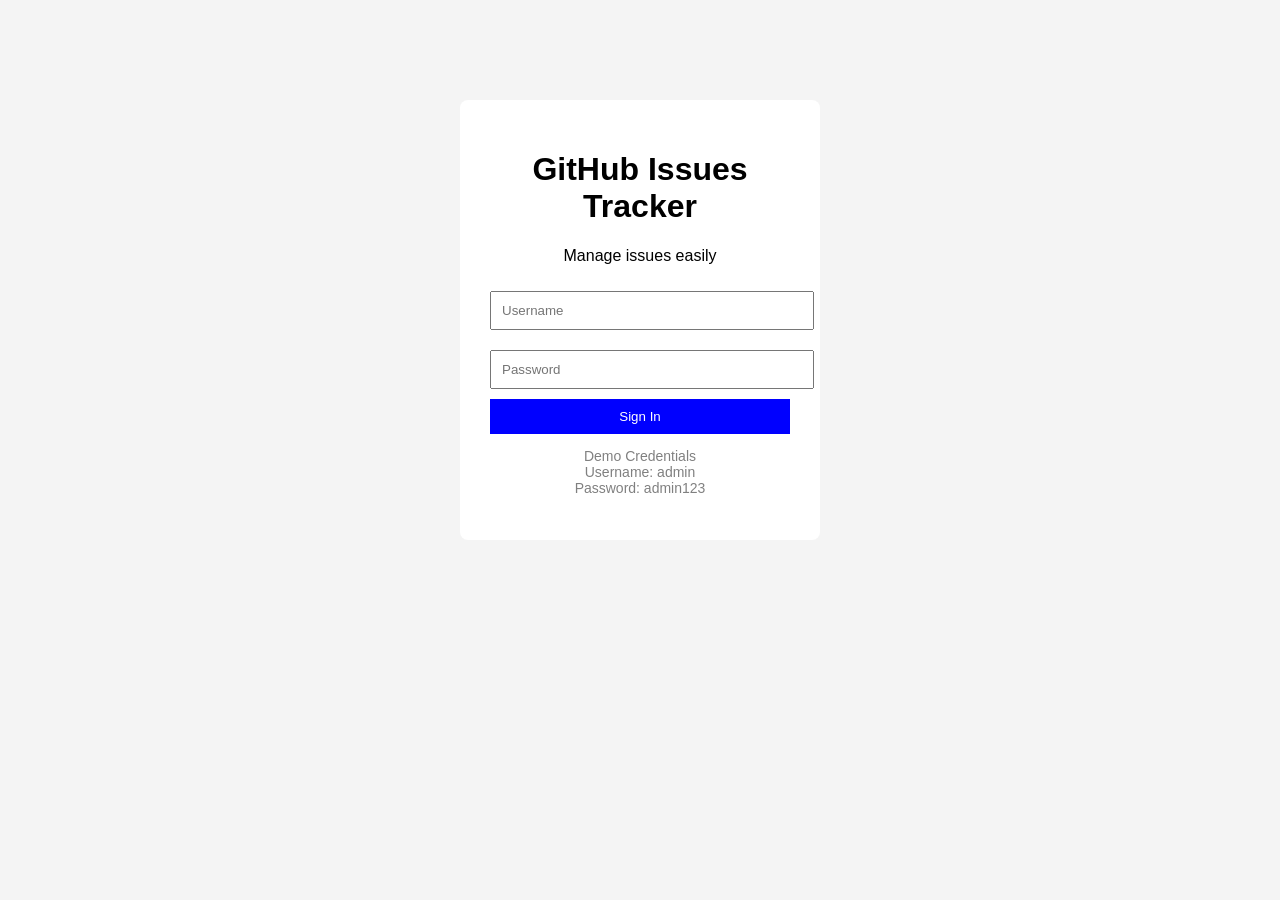
==== dashboard.html @ 30700deb "login page design properly" ====
<!DOCTYPE html>
    <html lang="en">
    <head>
        <meta charset="UTF-8">
        <meta name="viewport" content="width=device-width, initial-scale=1.0">
      <title>Issues Dashboard</title>
<link rel="stylesheet" href="style/style.css">
</head>

<body>

<nav class="navbar">

<h2>Issues Tracker</h2>

<div class="search-box">

<input type="text" id="searchInput" placeholder="Search issues">

<button onclick="searchIssues()">Search</button>

</div>

</nav>

<!-- Tabs -->

<div class="tabs">

<button onclick="loadIssues('all')" id="allBtn">All</button>

<button onclick="loadIssues('open')" id="openBtn">Open</button>

<button onclick="loadIssues('closed')" id="closedBtn">Closed</button>

</div>

<!-- Loader -->

<div id="loader">Loading...</div>

<!-- Issues container -->

<div id="issuesContainer" class="grid"></div>


<!-- Modal -->

<div id="issueModal" class="modal">

<div class="modal-content">

<span class="close" onclick="closeModal()">X</span>

<div id="modalBody"></div>

</div>

</div>

<script src="script/app.js"></script>

</body>
</html>
---- style/style.css ----
body{
font-family:Arial;
margin:0;
background:#f4f4f4;
}

/* login */

.login-container{
width:300px;
margin:100px auto;
background:white;
padding:30px;
border-radius:8px;
text-align:center;
}

.login-container input{
width:100%;
padding:10px;
margin:10px 0;
}

.login-container button{
padding:10px;
width:100%;
background:blue;
color:white;
border:none;
}

.demo{
font-size:14px;
color:gray;
}

/* navbar */

.navbar{
display:flex;
justify-content:space-between;
align-items:center;
padding:15px;
background: white;
color: black;
}

.search-box input{
padding:8px;
}

.search-box button{
padding:8px;
}

/* tabs */

.tabs{
text-align:center;
margin:20px;
}

.tabs button{
padding:10px 20px;
margin:5px;
cursor:pointer;
}

/* loader */

#loader{
display:none;
text-align:center;
font-size:20px;
}

/* grid */

.grid{
display:grid;
grid-template-columns:repeat(4,1fr);
gap:20px;
padding:20px;
}

/* cards */

.card{
background:white;
padding:15px;
border-radius:6px;
cursor:pointer;
}

.card:hover{
transform:scale(1.02);
}

/* modal */

.modal{
display:none;
position:fixed;
top:0;
left:0;
width:100%;
height:100%;
background:rgba(0,0,0,0.6);
}

.modal-content{
background:white;
margin:10% auto;
padding:20px;
width:400px;
border-radius:8px;
}

.close{
float:right;
cursor:pointer;
}

/* responsive */

@media(max-width:900px){

.grid{
grid-template-columns:repeat(2,1fr);
}

}

@media(max-width:500px){

.grid{
grid-template-columns:1fr;
}

}
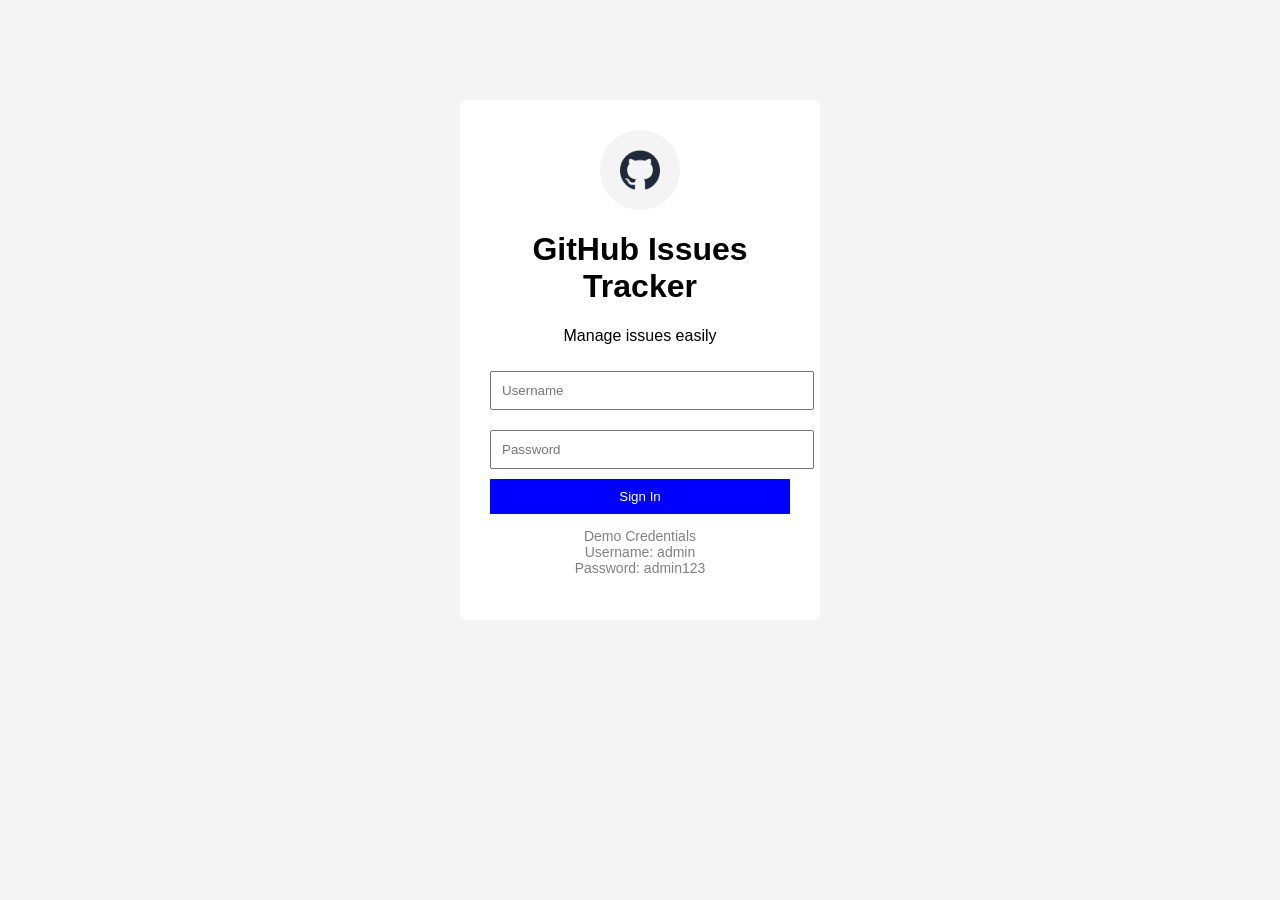
==== commit c935e287: "main page header design properly like pigma" ====
--- a/dashboard.html
+++ b/dashboard.html
@@ -10,8 +10,10 @@
 <body>
 
 <nav class="navbar">
+    <div class="nav-left">
+    <img src="assets/github-logo.png" alt="">
 
-<h2>Issues Tracker</h2>
+  <h2>Issues Tracker</h2>
 
 <div class="search-box">
 
@@ -23,6 +25,8 @@
 
 </nav>
 
+
+
 <!-- Tabs -->
 
 <div class="tabs">
@@ -32,6 +36,24 @@
 <button onclick="loadIssues('open')" id="openBtn">Open</button>
 
 <button onclick="loadIssues('closed')" id="closedBtn">Closed</button>
+
+</div>
+
+<div class="card-header">
+
+  <div class="left">
+    <div class="icon">⚙️</div>
+
+    <div>
+      <h3>50 Issues</h3>
+      <p>Track and manage your project issues</p>
+    </div>
+  </div>
+
+  <div class="right">
+    <span class="open"></span> Open
+    <span class="closed"></span> Closed
+  </div>
 
 </div>
 
--- a/style/style.css
+++ b/style/style.css
@@ -7,6 +7,24 @@
 }
 
 /* login */
+.logo{
+  text-align:center;
+}
+
+.logo-circle{
+  width:80px;
+  height:80px;
+  background: #f4f4f4;
+  border-radius:50%;
+  display:flex;
+  align-items:center;
+  justify-content:center;
+  margin:0 auto 10px;
+}
+
+.logo-circle img{
+  width:40px;
+}
 
 .login-container{
 width:300px;
@@ -37,15 +55,32 @@
 }
 
 /* navbar */
-
+/* .navbar{
+  padding:15px 40px;
+  border-bottom:1px solid #ddd;
+} */
 .navbar{
-display:flex;
-justify-content:space-between;
-align-items:center;
-padding:15px;
-background: white;
-color: black;
-}
+  display:flex;
+  justify-content:space-between;
+  align-items:center;
+  padding:15px 40px;
+  border-bottom:1px solid #ddd;
+}
+.nav-left{
+  display:flex;
+  align-items:center;
+  gap:10px;
+}
+
+.nav-left img{
+  width:30px;
+}
+
+.nav-left h2{
+  font-size:20px;
+  font-weight:600;
+}
+
 
 .search-box input{
 padding:8px;
@@ -54,14 +89,63 @@
 .search-box button{
 padding:8px;
 }
-
+/* card header */
+.card-header{
+  display:flex;
+  justify-content:space-between;
+  /* align-items:center; */
+  background:#fff;
+  padding:20px;
+  border-radius:8px;
+  margin:20px 40px;
+}
+
+.left{
+  display:flex;
+  align-items:center;
+  gap:10px;
+}
+
+.icon{
+  background:#e9e2ff;
+  padding:10px;
+  border-radius:50%;
+}
+
+.right{
+  font-size:14px;
+}
+
+.open{
+  width:10px;
+  height:10px;
+  background:green;
+  display:inline-block;
+  border-radius:50%;
+  margin-right:5px;
+}
+
+.closed{
+  width:10px;
+  height:10px;
+  background:purple;
+  display:inline-block;
+  border-radius:50%;
+  margin:0 5px 0 15px;
+}
 /* tabs */
 
-.tabs{
+/* .tabs{
 text-align:center;
 margin:20px;
-}
-
+} */
+
+.tabs{
+  display:flex;
+  justify-content:flex-start; /* left side */
+  gap:10px;
+  margin:20px;
+}
 .tabs button{
 padding:10px 20px;
 margin:5px;
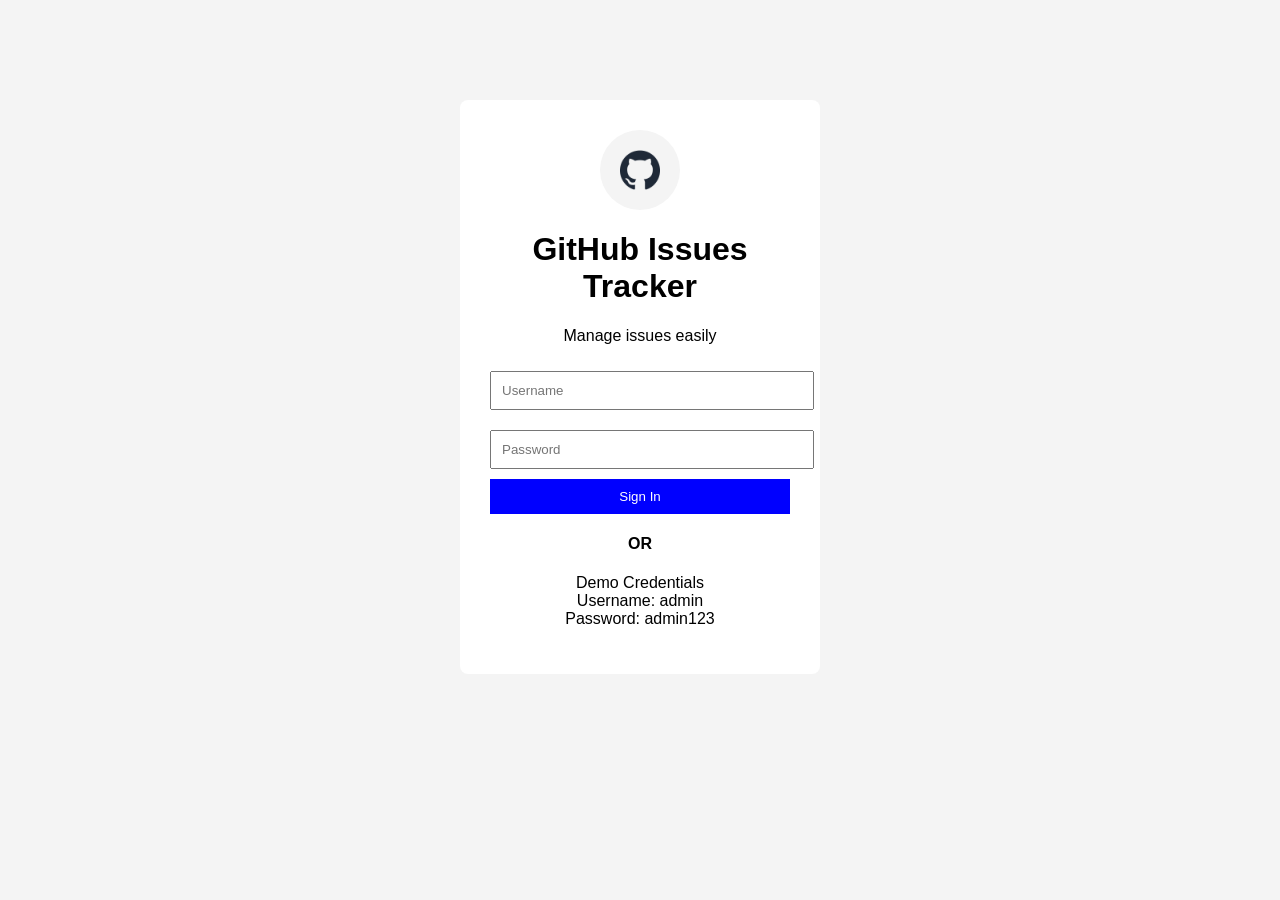
==== commit 2e006aad: "implement open and closed tab filtering" ====
--- a/dashboard.html
+++ b/dashboard.html
@@ -14,6 +14,7 @@
     <img src="assets/github-logo.png" alt="">
 
   <h2>Issues Tracker</h2>
+  </div>
 
 <div class="search-box">
 
@@ -23,19 +24,30 @@
 
 </div>
 
+
 </nav>
 
 
 
 <!-- Tabs -->
 
-<div class="tabs">
+<!-- <div class="tabs">
 
 <button onclick="loadIssues('all')" id="allBtn">All</button>
 
 <button onclick="loadIssues('open')" id="openBtn">Open</button>
 
 <button onclick="loadIssues('closed')" id="closedBtn">Closed</button>
+
+</div> -->
+
+<div class="tabs">
+
+<button onclick="loadIssues('all')" id="allBtn" class="tab-btn active">All</button>
+
+<button onclick="loadIssues('open')" id="openBtn" class="tab-btn">Open</button>
+
+<button onclick="loadIssues('closed')" id="closedBtn" class="tab-btn">Closed</button>
 
 </div>
 
@@ -66,6 +78,32 @@
 <div id="issuesContainer" class="grid"></div>
 
 
+<!-- <div class="issues-container">
+
+  <div class="card priority-high">
+    <h3>Fix navigation menu on mobile devices</h3>
+    <p>The navigation menu doesn't collapse properly on mobile devices.</p>
+
+    <p>Status: open</p>
+    <p>Category: undefined</p>
+    <p>Author: john_doe</p>
+    <p>Priority: high</p>
+    <p>Label: undefined</p>
+    <p>2024-01-15T10:30:00Z</p>
+  </div>
+
+  <div class="card priority-medium">
+    <h3>Add dark mode support</h3>
+    <p>Users are requesting a dark mode option.</p>
+  </div>
+
+  <div class="card priority-low">
+    <h3>Update README with installation instructions</h3>
+    <p>The README file needs better installation instructions.</p>
+  </div>
+
+</div> -->
+
 <!-- Modal -->
 
 <div id="issueModal" class="modal">
--- a/style/style.css
+++ b/style/style.css
@@ -49,11 +49,6 @@
 border:none;
 }
 
-.demo{
-font-size:14px;
-color:gray;
-}
-
 /* navbar */
 /* .navbar{
   padding:15px 40px;
@@ -88,6 +83,8 @@
 
 .search-box button{
 padding:8px;
+background-color: blue;
+color: #fff;
 }
 /* card header */
 .card-header{
@@ -119,7 +116,7 @@
 .open{
   width:10px;
   height:10px;
-  background:green;
+  background-color: green;
   display:inline-block;
   border-radius:50%;
   margin-right:5px;
@@ -133,20 +130,28 @@
   border-radius:50%;
   margin:0 5px 0 15px;
 }
-/* tabs */
-
-/* .tabs{
-text-align:center;
-margin:20px;
-} */
+.tab-btn{
+  padding:8px 18px;
+  border:none;
+  border-radius:6px;
+  background:#e5e7eb;
+  cursor:pointer;
+}
+
+.tab-btn.active{
+  background:#4f46e5;
+  color:white;
+}
+
 
 .tabs{
   display:flex;
   justify-content:flex-start; /* left side */
   gap:10px;
   margin:20px;
-}
-.tabs button{
+  
+}
+ .tabs button{
 padding:10px 20px;
 margin:5px;
 cursor:pointer;
@@ -168,6 +173,18 @@
 gap:20px;
 padding:20px;
 }
+/* 
+.priority-high {
+  border-top-color: green;
+}
+
+.priority-medium {
+  border-top-color: orange;
+}
+
+.priority-low {
+  border-top-color: purple;
+} */
 
 /* cards */
 
